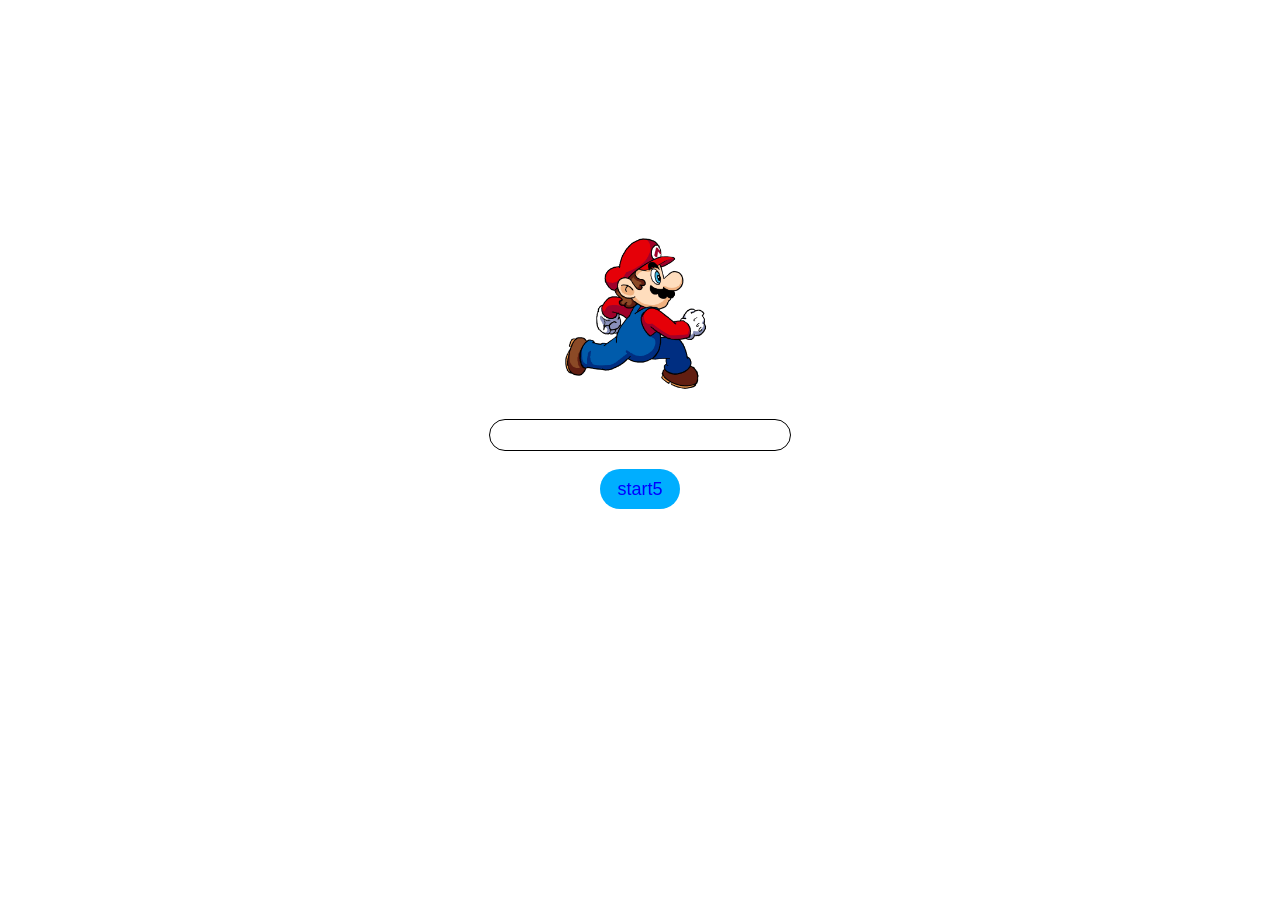
==== index.html @ 2f8b5ae5 "2" ====
<!DOCTYPE html>
<html lang="en">

<head>
    <meta charset="UTF-8">
    <meta http-equiv="X-UA-Compatible" content="IE=edge">
    <meta name="viewport" content="width=device-width, initial-scale=1.0">
    <title>yes-yes-no</title>
    <link rel="stylesheet" href="style.css">
</head>

<body>
    <div class="center">
        <img src="mario-icegif-6.gif" alt="" onclick="check()">
        <div id="result" onclick="check()"></div>
        <br>
        <button onclick="check()">start5</button>
    </div>



    <script>
        var abc = true;
        var abc2 = true;
        function check() {
            if (abc == true) {
                document.getElementById("result").innerHTML = "Yes";
                abc = false;
            }
            else if (abc == false && abc2 == true) {
                document.getElementById("result").innerHTML = "Yes";
                abc2 = false;
            }
            else {
                document.getElementById("result").innerHTML = "No";
                abc = true;
                abc2 = true
            }
        }
    </script>

</body>

</html>
---- style.css ----
.center {
    display: flex;
    flex-direction: column;
    justify-content: center;
    /* margin-top: 10px; */
    align-items: center;
    height: 80vh;
}

#result {
    font-weight: bolder;
    color: red;
    display: flex;
    border-radius: 30px;
    width: 300px;
    height: 30px;
    align-items: center;
    border: 1px solid black;
    text-align: center;
    justify-content: center;
}

button {
    font-size: large;
    border: 0px;
    width: 80px;
    height: 40px;
    background: rgb(0, 174, 255);
    border-radius: 30px;
    color: blue;
}

button:hover {
    background: #005bab;
    color: white;
}

img {
    width: 15%;
}

@media (max-width: 700px) {
    img {
        width: 50%;
    }

}
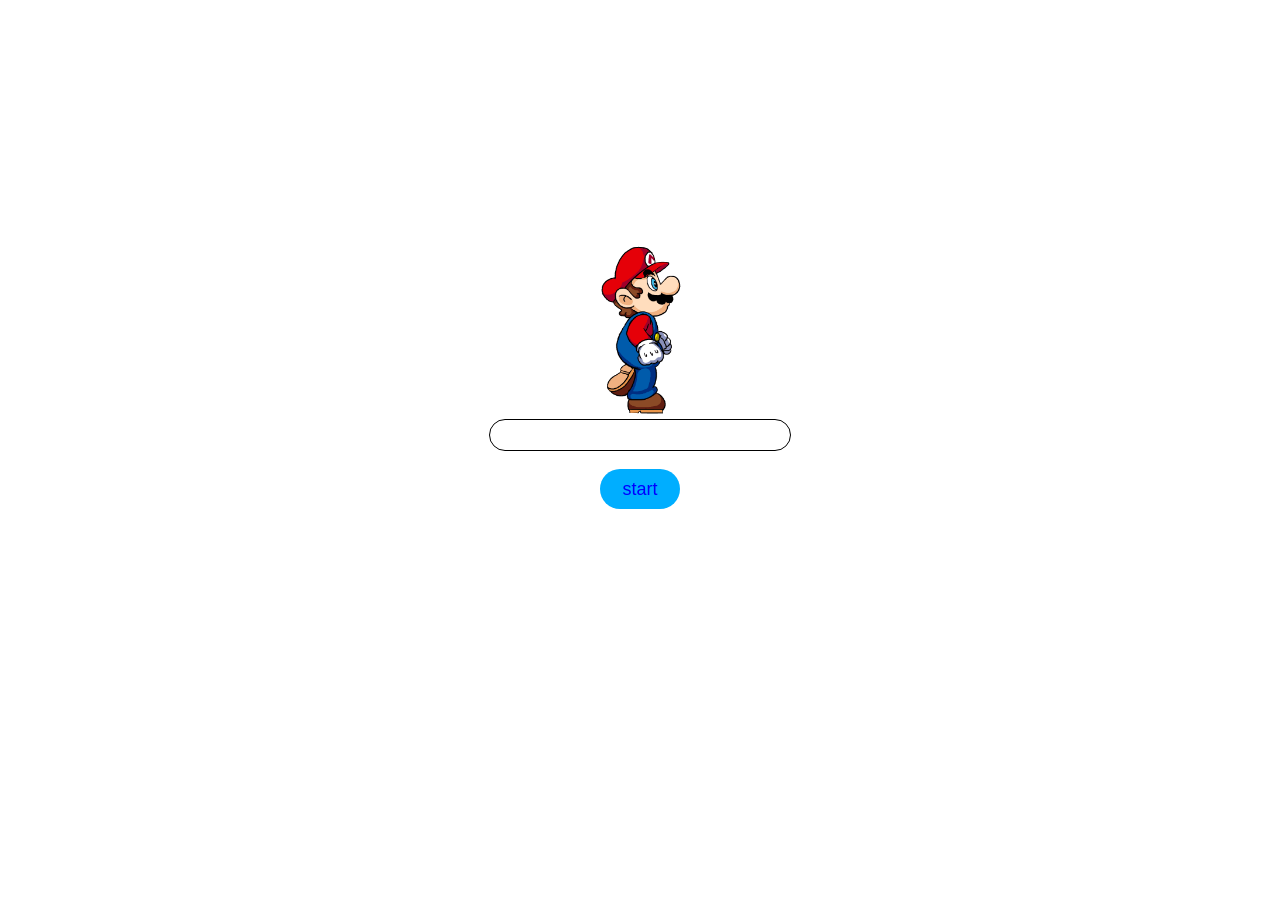
==== commit f508b02c: "Update index.html" ====
--- a/index.html
+++ b/index.html
@@ -14,7 +14,7 @@
         <img src="mario-icegif-6.gif" alt="" onclick="check()">
         <div id="result" onclick="check()"></div>
         <br>
-        <button onclick="check()">start5</button>
+        <button onclick="check()">start</button>
     </div>
 
 
@@ -41,4 +41,4 @@
 
 </body>
 
-</html>+</html>
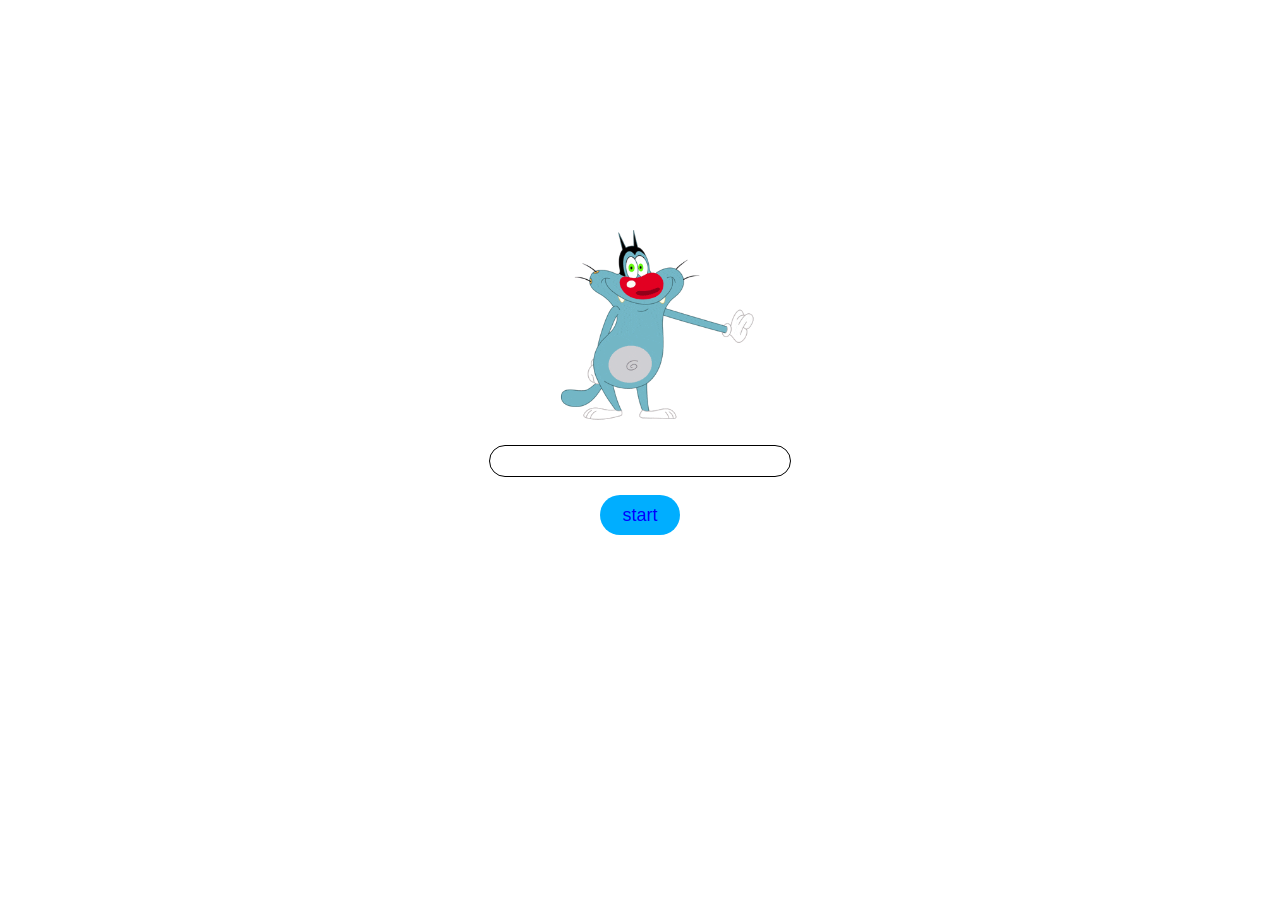
==== commit a08703d7: "Merge branch 'main' of https://github.com/mr-nmn/yes-yes-no.github.io" ====
--- a/index.html
+++ b/index.html
@@ -11,12 +11,11 @@
 
 <body>
     <div class="center">
-        <img src="mario-icegif-6.gif" alt="" onclick="check()">
+        <img src="giphy.gif" alt="" onclick="check()">
         <div id="result" onclick="check()"></div>
         <br>
         <button onclick="check()">start</button>
     </div>
-
 
 
     <script>
@@ -38,7 +37,6 @@
             }
         }
     </script>
-
 </body>
 
 </html>
--- a/style.css
+++ b/style.css
@@ -36,12 +36,12 @@
 }
 
 img {
-    width: 15%;
+    width: 25%;
 }
 
 @media (max-width: 700px) {
     img {
-        width: 50%;
+        width: 70%;
     }
 
 }
